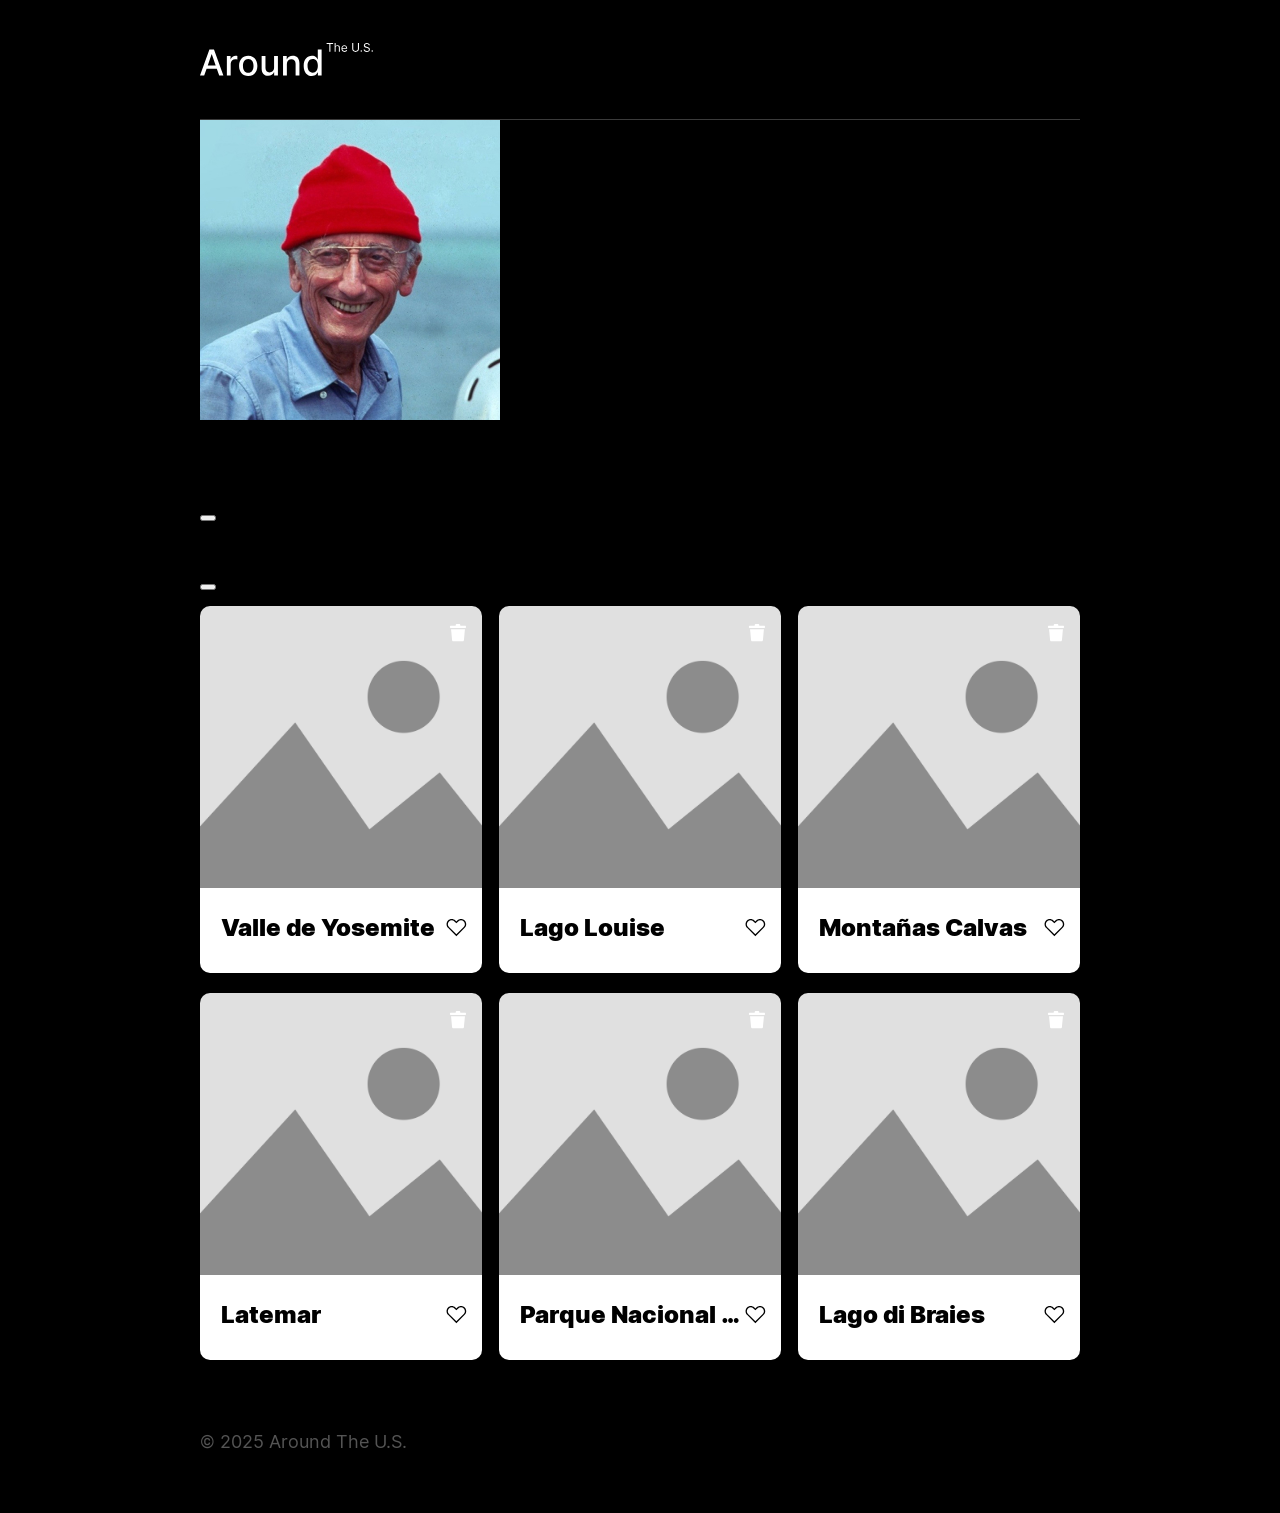
==== index.html @ 1dbc7855 "Handled all card functions: add, like, remove, image popup" ====
<!DOCTYPE html>
<html lang="es">
  <head>
    <meta charset="UTF-8" />
    <meta content="width=device-width, initial-scale=1.0" name="viewport" />
    <meta content="ie=edge" http-equiv="X-UA-Compatible" />
    <title>Around The U.S.</title>
    <link href="./pages/index.css" rel="stylesheet" />
  </head>
  <body class="page">
    <div class="page__content">
      <header class="header page__section">
        <img
          alt="Logotipo Around The U.S."
          class="logo header__logo"
          src="./images/logo.svg"
        />
      </header>
      <main class="content" id="main__content">
        <section class="profile page__section">
          <img class="profile__image" src="./images/avatar.jpg" alt="Avatar" />
          <div class="profile__info">
            <h1 class="profile__title">Jacques Cousteau</h1>
            <button
              aria-label="Editar perfil"
              class="profile__edit-button"
              type="button"
            ></button>
            <p class="profile__description">Explorador</p>
          </div>
          <button
            aria-label="Agregar tarjeta"
            class="profile__add-button"
            type="button"
          ></button>
        </section>
        <section class="cards page__section">
          <ul class="cards__list"></ul>
        </section>
      </main>
      <footer class="footer page__section">
        <p class="footer__copyright">© 2025 Around The U.S.</p>
      </footer>
      <div class="popup" id="edit-popup">
        <div class="popup__content">
          <button
            aria-label="Cerrar ventana emergente"
            class="popup__close"
            type="button"
          ></button>
          <h3 class="popup__title">Editar perfil</h3>
          <form class="popup__form" id="edit-profile-form">
            <input
              class="popup__input popup__input_type_name"
              name="name"
              placeholder="Nombre"
              type="text"
            />
            <input
              class="popup__input popup__input_type_description"
              name="description"
              placeholder="Acerca de mí"
              type="text"
            />
            <button class="button popup__button" type="submit">Guardar</button>
          </form>
        </div>
      </div>
      <div class="popup" id="new-card-popup">
        <div class="popup__content">
          <button
            aria-label="Cerrar ventana emergente"
            class="popup__close"
            type="button"
          ></button>
          <h3 class="popup__title">Nuevo lugar</h3>
          <form class="popup__form" id="new-card-form">
            <input
              class="popup__input popup__input_type_card-name"
              name="place-name"
              placeholder="Título"
              required
              type="text"
            />
            <input
              class="popup__input popup__input_type_url"
              name="link"
              placeholder="Enlace a la imagen"
              required
              type="url"
            />
            <button class="button popup__button" type="submit">Crear</button>
          </form>
        </div>
      </div>
      <div class="popup" id="image-popup">
        <div class="popup__content popup__content_content_image">
          <button
            aria-label="Cerrar ventana emergente"
            class="popup__close"
            type="button"
          ></button>
          <img alt="" class="popup__image" src="#" />
          <p class="popup__caption"></p>
        </div>
      </div>
    </div>
    <template id="template__card">
      <li class="card">
        <img
          class="card__image"
          src=""
          alt=""
        />
        <button
          aria-label="Eliminar tarjeta"
          class="card__delete-button"
          type="button"
        ></button>
        <div class="card__description">
          <h2 class="card__title"></h2>
          <button
            aria-label="Botón Me gusta"
            class="card__like-button"
            type="button"
          ></button>
        </div>
      </li>
    </template>
    <script src="./scripts/index.js"></script>
  </body>
</html>
---- pages/index.css ----
@import url("../vendor/normalize.css");
@import url("../vendor/fonts.css");

@import url("../blocks/page.css");
@import url("../blocks/header.css");
@import url("../blocks/content.css");
@import url("../blocks/footer.css");
@import url("../blocks/profile.css");
@import url("../blocks/cards.css");
@import url("../blocks/card.css");
@import url("../blocks/popup.css");
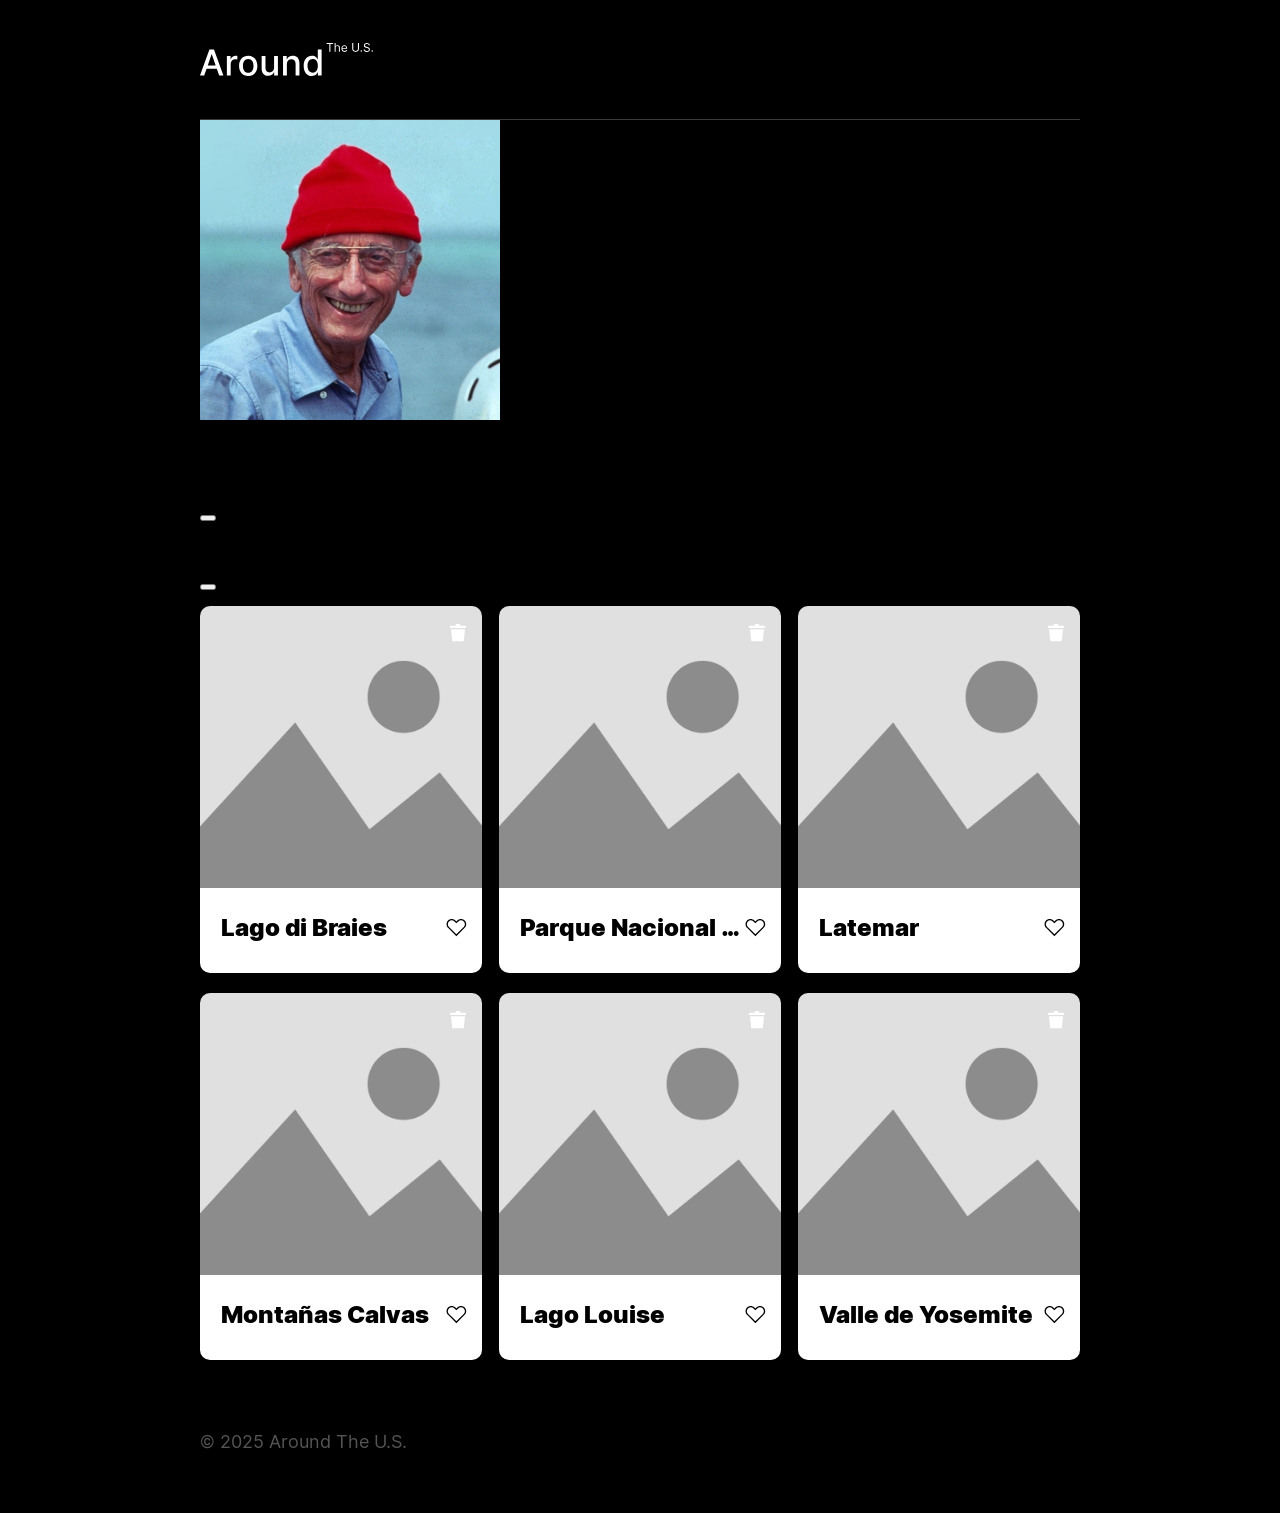
==== commit a509fcde: "Refactor classes Popups, Section, UserInfo, changed utils.js for constants.js" ====
--- a/index.html
+++ b/index.html
@@ -1,11 +1,11 @@
-<!DOCTYPE html>
+<!doctype html>
 <html lang="es">
   <head>
     <meta charset="UTF-8" />
     <meta content="width=device-width, initial-scale=1.0" name="viewport" />
     <meta content="ie=edge" http-equiv="X-UA-Compatible" />
     <title>Around The U.S.</title>
-    <link href="./pages/index.css" rel="stylesheet" />
+    <link href="./page/index.css" rel="stylesheet" />
   </head>
   <body class="page">
     <div class="page__content">
@@ -49,20 +49,32 @@
             type="button"
           ></button>
           <h3 class="popup__title">Editar perfil</h3>
-          <form class="popup__form" id="edit-profile-form">
+          <form class="popup__form" id="edit-profile-form" novalidate>
             <input
               class="popup__input popup__input_type_name"
               name="name"
+              id="name"
               placeholder="Nombre"
               type="text"
+              minlength="2"
+              maxlength="40"
+              required
             />
+            <span class="popup__input-error name-input-error"></span>
             <input
               class="popup__input popup__input_type_description"
               name="description"
+              id="description"
               placeholder="Acerca de mí"
               type="text"
+              minlength="2"
+              maxlength="200"
+              required
             />
-            <button class="button popup__button" type="submit">Guardar</button>
+            <span class="popup__input-error description-input-error"></span>
+            <button class="button popup__button" type="submit" disabled>
+              Guardar
+            </button>
           </form>
         </div>
       </div>
@@ -74,22 +86,30 @@
             type="button"
           ></button>
           <h3 class="popup__title">Nuevo lugar</h3>
-          <form class="popup__form" id="new-card-form">
+          <form class="popup__form" id="new-card-form" novalidate>
             <input
               class="popup__input popup__input_type_card-name"
-              name="place-name"
+              name="placeName"
+              id="cardName"
               placeholder="Título"
+              type="text"
+              minlength="2"
+              maxlength="30"
               required
-              type="text"
             />
+            <span class="popup__input-error cardName-input-error"></span>
             <input
               class="popup__input popup__input_type_url"
               name="link"
+              id="cardLink"
               placeholder="Enlace a la imagen"
+              type="url"
               required
-              type="url"
             />
-            <button class="button popup__button" type="submit">Crear</button>
+            <span class="popup__input-error cardLink-input-error"></span>
+            <button class="button popup__button" type="submit" disabled>
+              Crear
+            </button>
           </form>
         </div>
       </div>
@@ -107,11 +127,7 @@
     </div>
     <template id="template__card">
       <li class="card">
-        <img
-          class="card__image"
-          src=""
-          alt=""
-        />
+        <img class="card__image" src="" alt="" />
         <button
           aria-label="Eliminar tarjeta"
           class="card__delete-button"
@@ -127,6 +143,6 @@
         </div>
       </li>
     </template>
-    <script src="./scripts/index.js"></script>
+    <script type="module" src="./page/index.js"></script>
   </body>
 </html>
--- a/page/index.css
+++ b/page/index.css
@@ -0,0 +1,11 @@
+@import url("../vendor/normalize.css");
+@import url("../vendor/fonts.css");
+
+@import url("../blocks/page.css");
+@import url("../blocks/header.css");
+@import url("../blocks/content.css");
+@import url("../blocks/footer.css");
+@import url("../blocks/profile.css");
+@import url("../blocks/cards.css");
+@import url("../blocks/card.css");
+@import url("../blocks/popup.css");
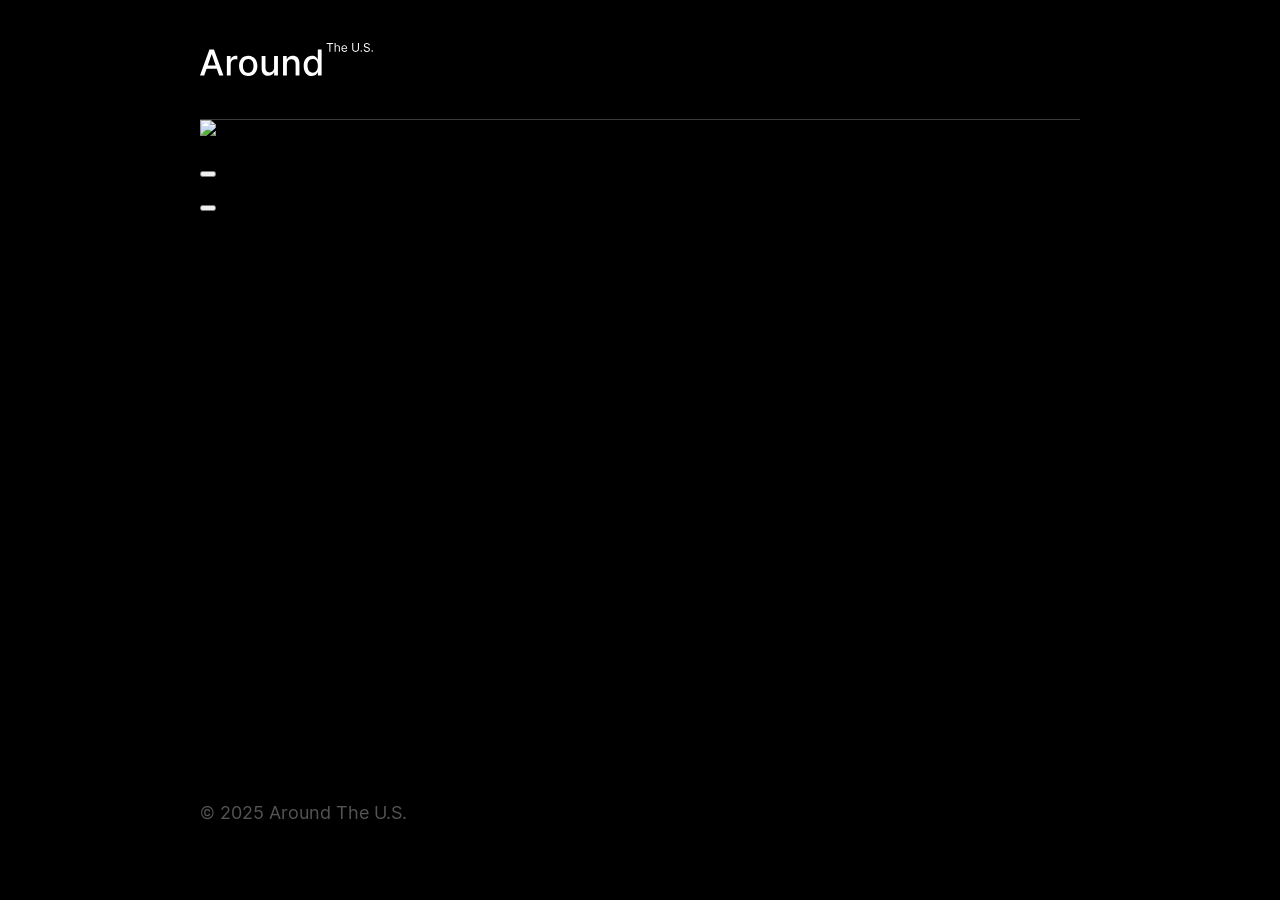
==== commit eb4d871b: "User info from server" ====
--- a/index.html
+++ b/index.html
@@ -18,15 +18,15 @@
       </header>
       <main class="content" id="main__content">
         <section class="profile page__section">
-          <img class="profile__image" src="./images/avatar.jpg" alt="Avatar" />
+          <img class="profile__image" src="" alt="Avatar" />
           <div class="profile__info">
-            <h1 class="profile__title">Jacques Cousteau</h1>
+            <h1 class="profile__title"></h1>
             <button
               aria-label="Editar perfil"
               class="profile__edit-button"
               type="button"
             ></button>
-            <p class="profile__description">Explorador</p>
+            <p class="profile__description"></p>
           </div>
           <button
             aria-label="Agregar tarjeta"
@@ -40,6 +40,7 @@
       </main>
       <footer class="footer page__section">
         <p class="footer__copyright">© 2025 Around The U.S.</p>
+        <p class="footer__debug"></p>
       </footer>
       <div class="popup" id="edit-popup">
         <div class="popup__content">
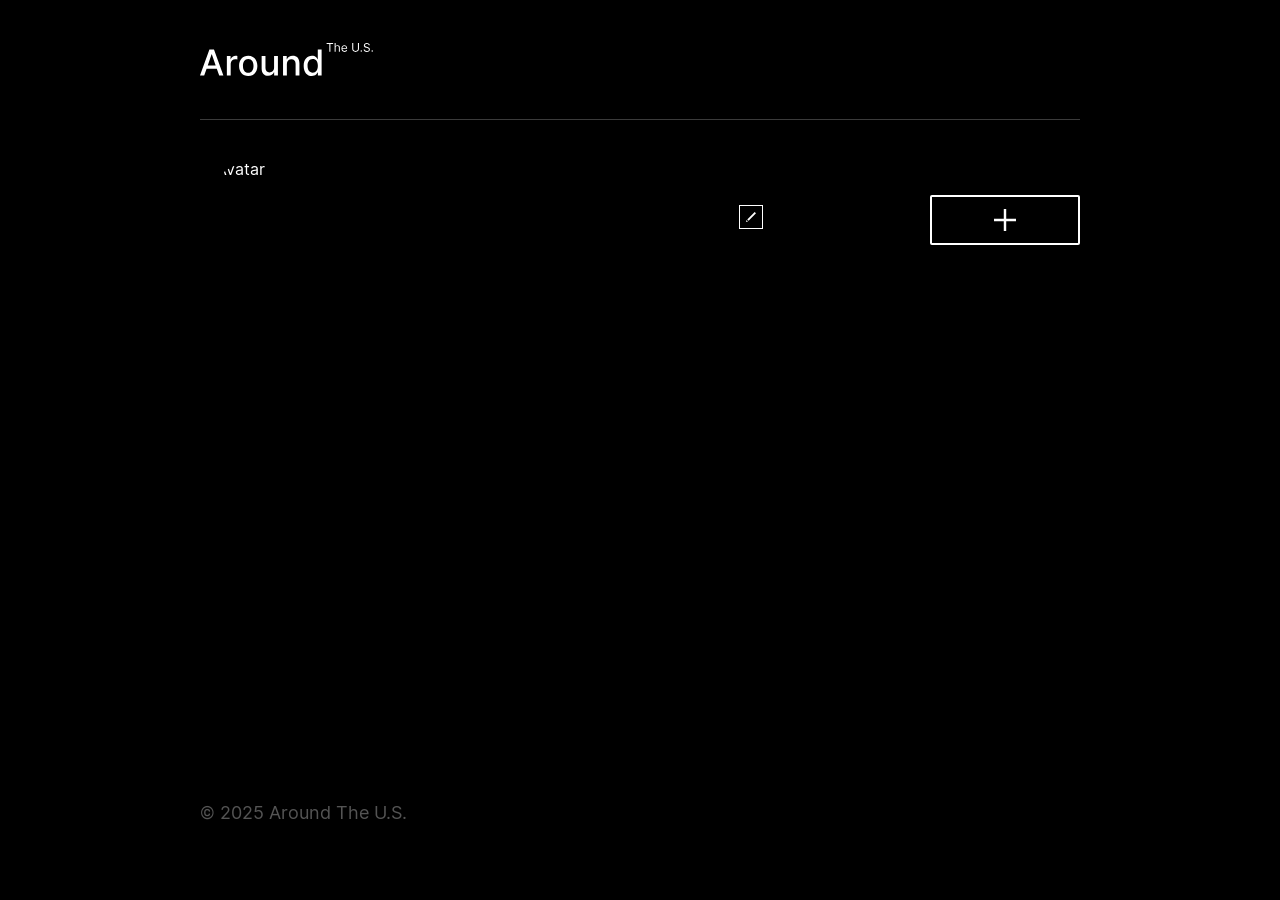
==== commit 5ae2ee7a: "Profile picture edit icon and popup" ====
--- a/index.html
+++ b/index.html
@@ -18,7 +18,14 @@
       </header>
       <main class="content" id="main__content">
         <section class="profile page__section">
-          <img class="profile__image" src="" alt="Avatar" />
+          <div class="profile__avatar-container">
+            <button 
+              aria-label="Cambiar foto" 
+              class="profile__avatar-edit" 
+              type="button"
+            ></button>
+            <img class="profile__image" src="" alt="Avatar" />
+          </div>
           <div class="profile__info">
             <h1 class="profile__title"></h1>
             <button
@@ -126,6 +133,45 @@
         </div>
       </div>
     </div>
+    <div class="popup" id="delete-popup">
+      <div class="popup__content">
+        <button
+          aria-label="Cerrar ventana emergente"
+          class="popup__close"
+          type="button"
+        ></button>
+        <h3 class="popup__title">¿Eliminar tarjeta?</h3>
+        <form class="popup__form" id="delete-card-form" novalidate>
+          <button class="button popup__button" type="submit">
+            Sí
+          </button>
+        </form>
+      </div>
+    </div>
+    <div class="popup" id="edit-avatar-popup">
+      <div class="popup__content">
+        <button
+          aria-label="Cerrar ventana emergente"
+          class="popup__close"
+          type="button"
+        ></button>
+        <h3 class="popup__title">Cambiar foto de perfil</h3>
+        <form class="popup__form" id="edit-avatar-form" novalidate>
+          <input
+            class="popup__input popup__input_type_avatar-url"
+            name="avatarLink"
+            id="avatarLink"
+            placeholder="Enlace a la imagen"
+            type="url"
+            required
+          />
+          <span class="popup__input-error avatarLink-input-error"></span>
+          <button class="button popup__button" type="submit">
+            Sí
+          </button>
+        </form>
+      </div>
+    </div>
     <template id="template__card">
       <li class="card">
         <img class="card__image" src="" alt="" />
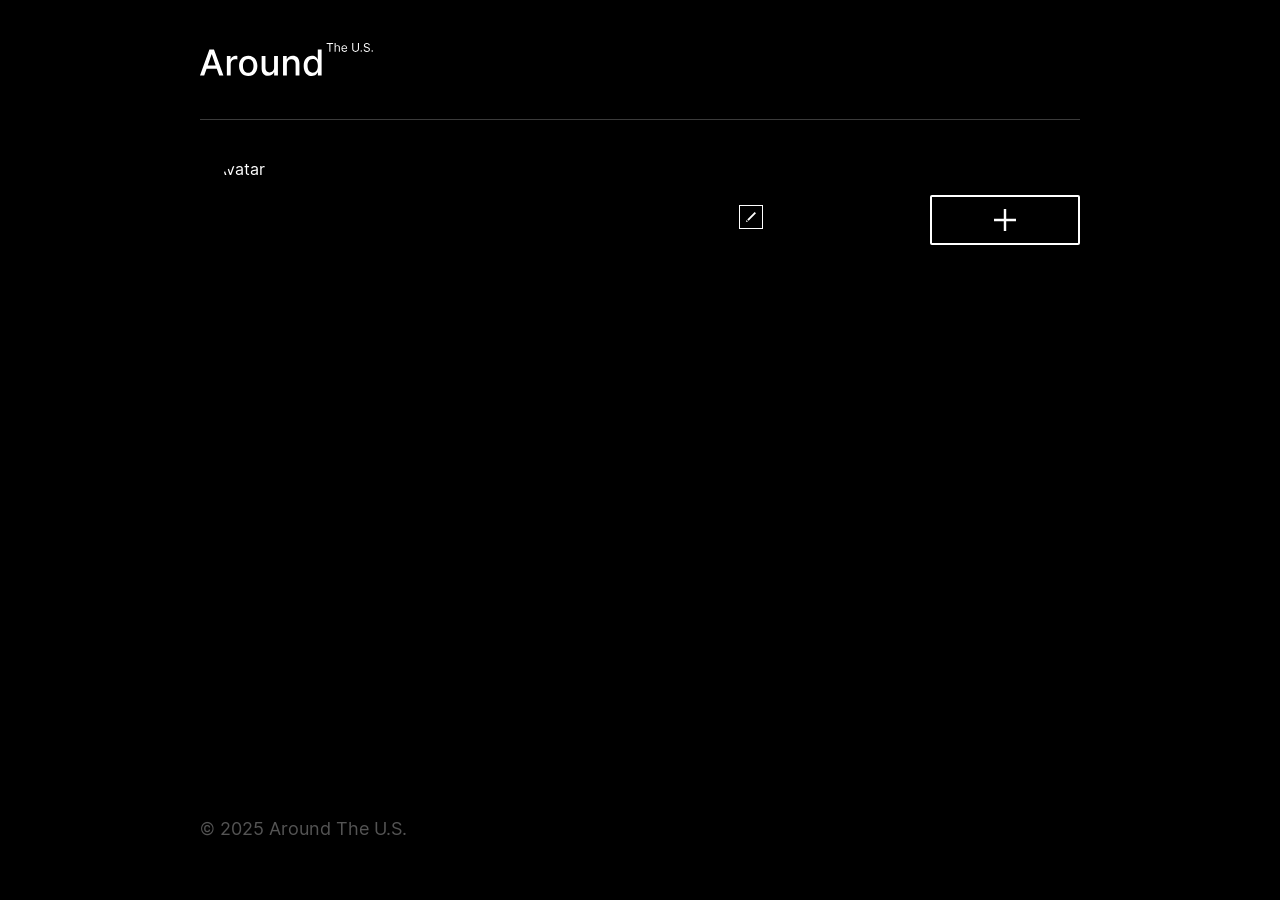
==== commit 2cce507d: "New URL validation, and code polish" ====
--- a/index.html
+++ b/index.html
@@ -19,9 +19,9 @@
       <main class="content" id="main__content">
         <section class="profile page__section">
           <div class="profile__avatar-container">
-            <button 
-              aria-label="Cambiar foto" 
-              class="profile__avatar-edit" 
+            <button
+              aria-label="Cambiar foto"
+              class="profile__avatar-edit"
               type="button"
             ></button>
             <img class="profile__image" src="" alt="Avatar" />
@@ -47,7 +47,6 @@
       </main>
       <footer class="footer page__section">
         <p class="footer__copyright">© 2025 Around The U.S.</p>
-        <p class="footer__debug"></p>
       </footer>
       <div class="popup" id="edit-popup">
         <div class="popup__content">
@@ -142,9 +141,7 @@
         ></button>
         <h3 class="popup__title">¿Eliminar tarjeta?</h3>
         <form class="popup__form" id="delete-card-form" novalidate>
-          <button class="button popup__button" type="submit">
-            Sí
-          </button>
+          <button class="button popup__button" type="submit">Sí</button>
         </form>
       </div>
     </div>
@@ -166,9 +163,7 @@
             required
           />
           <span class="popup__input-error avatarLink-input-error"></span>
-          <button class="button popup__button" type="submit">
-            Sí
-          </button>
+          <button class="button popup__button" type="submit">Guardar</button>
         </form>
       </div>
     </div>
